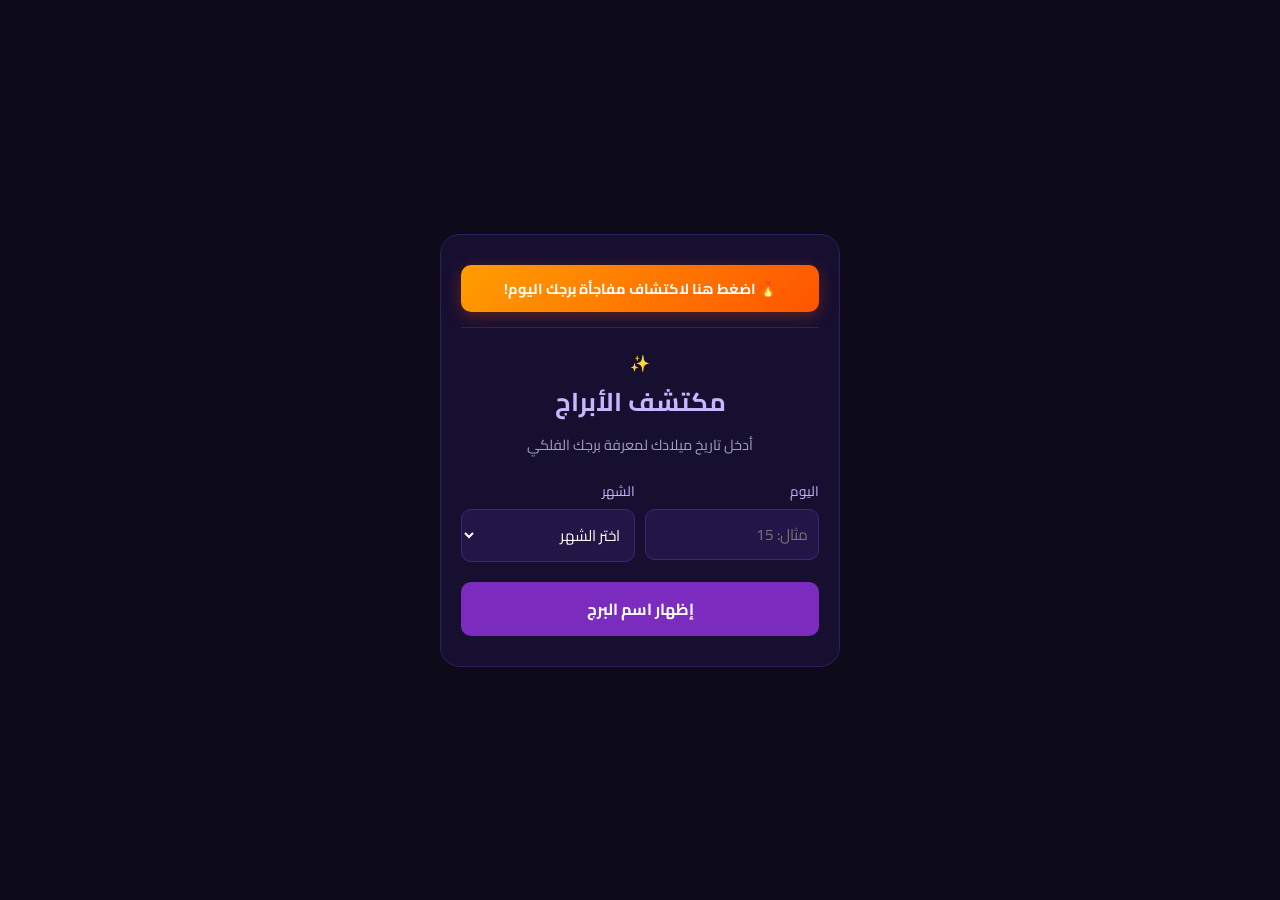
==== index.html @ 9021b190 "Update index.html" ====
<!<!DOCTYPE html>
<html lang="ar" dir="rtl">
<head>
  <meta charset="UTF-8">
  <meta name="desciption" content="موقع تفاعلي سريع ومجاني يساعدك على معرفة وكتشاف برجك الفلكي السري وحظك اليوم بناء على تاريخ ميلادك بكل سهوله.">
  <meta name="keywords" content="موقع الابراج , اكتشف الابراج ,معرفة برجي ,حاسبة الابراج,حظك اليوم">
  <title>مكتشف الأبراج الفلكية</title>
  <!-- Google Fonts: Cairo -->
  <link rel="preconnect" href="https://fonts.googleapis.com">
  <link rel="preconnect" href="https://fonts.gstatic.com" crossorigin>
  <link href="https://fonts.googleapis.com/css2?family=Cairo:wght@400;600;700;900&display=swap" rel="stylesheet">
   <link rel="stylesheet" href="ss.css">
  <meta name="google-site-verification" content="vy_nY-J9v_CKMRN4d7LdU4A03n3VwFKjVG_WofVzE-U" />
</head>
<body>
  <main class="main-card">
 <div class="top-banner-ad">
  <a href="حط_رابط_السمارت_لاينك_هنا" target="_blank" class="smartlink-banner">
        🔥 اضغط هنا لاكتشاف مفاجأة برجك اليوم!
      </a>
  </div>
    <div class="header">
      <div class="icon-header">✨</div>
      <h1>مكتشف الأبراج</h1>
      <p>أدخل تاريخ ميلادك لمعرفة برجك الفلكي</p>
    </div>

   
    <form id="zodiac-form" onsubmit="event.preventDefault(); getZodiacSign();">
      <div class="inputs-grid">
        <div class="input-group">
          <label for="day">اليوم</label>
          <input type="number" id="day" min="1" max="31" placeholder="مثال: 15" required>
        </div>

        <div class="input-group">
          <label for="month">الشهر</label>
          <select id="month" required>
            <option value="" disabled selected>اختر الشهر</option>
            <option value="1">1 - يناير (يناير)</option>
            <option value="2">2 - فبراير (شباط)</option>
            <option value="3">3 - مارس (آذار)</option>
            <option value="4">4 - أبريل (نيسان)</option>
            <option value="5">5 - مايو (أيار)</option>
            <option value="6">6 - يونيو (حزيران)</option>
            <option value="7">7 - يوليو (تموز)</option>
            <option value="8">8 - أغسطس (آب)</option>
            <option value="9">9 - سبتمبر (أيلول)</option>
            <option value="10">10 - أكتوبر (تشرين الأول)</option>
            <option value="11">11 - نوفمبر (تشرين الثاني)</option>
            <option value="12">12 - ديسمبر (كانون الأول)</option>
          </select>
        </div>
      </div>

      <button type="submit" class="submit-btn">
        <span>إظهار اسم البرج</span>
        <div class="btn-glow"></div>
      </button>
    </form>

    <div id="result-box" class="result-box hidden">
      <span class="result-label">برجك الفلكي هو</span>
      <div id="zodiac-name" class="zodiac-name">--</div>
    </div>
  </main>

  <script src="tt.js"></script>
</body>
</html>
---- ss.css ----
* {
  box-sizing: border-box;
  margin: 0;
  padding: 0;
  font-family: 'Cairo', sans-serif;
}

body {
  min-height: 100vh;
  background-color: #0d0a1a;
  display: flex;
  justify-content: center;
  align-items: center;
  padding: 20px;
  color: #fff;
}

.main-card {
  width: 100%;
  max-width: 400px;
  background: #170f30;
  border: 1px solid #2e1f5e;
  border-radius: 20px;
  padding: 30px 20px;
  text-align: center;
}

.header h1 {
  font-size: 1.6rem;
  margin-bottom: 5px;
  color: #c8b6ff;
}

.header p {
  color: #a0a0c0;
  font-size: 0.9rem;
  margin-bottom: 20px;
}

.inputs-grid {
  display: grid;
  grid-template-columns: 1fr 1fr;
  gap: 10px;
  margin-bottom: 20px;
}

.input-group {
  display: flex;
  flex-direction: column;
  text-align: right;
}

.input-group label {
  font-size: 0.85rem;
  color: #c8b6ff;
  margin-bottom: 5px;
}

.input-group input,
.input-group select {
  width: 100%;
  background: #231647;
  border: 1px solid #3d277a;
  border-radius: 10px;
  padding: 10px;
  color: #fff;
  font-size: 0.95rem;
  outline: none;
}

.input-group select option {
  background: #170f30;
}

.submit-btn {
  width: 100%;
  padding: 12px;
  border: none;
  border-radius: 10px;
  background: #7b2cbf;
  color: #fff;
  font-size: 1rem;
  font-weight: 700;
  cursor: pointer;
}

.submit-btn:hover {
  background: #9d4edd;
}

.result-box {
  margin-top: 20px;
  padding: 15px;
  background: #231647;
  border-radius: 12px;
  border: 1px solid #3d277a;
}

.result-box.hidden {
  display: none;
}

.result-label {
  display: block;
  font-size: 0.8rem;
  color: #a0a0c0;
  margin-bottom: 5px;
}

.zodiac-name {
  font-size: 1.8rem;
  font-weight: 700;
  color: #ff9e00;
}
/* تنسيق إعلان أعلى الصفحة */
.top-banner-ad {
  margin-bottom: 20px;
  padding-bottom: 15px;
  border-bottom: 1px solid rgba(255, 255, 255, 0.1);
}

.smartlink-banner {
  display: block;
  width: 100%;
  padding: 10px;
  background: linear-gradient(135deg, #ff9e00, #ff5400);
  color: #fff;
  text-align: center;
  text-decoration: none;
  font-size: 0.9rem;
  font-weight: 700;
  border-radius: 10px;
  box-shadow: 0 4px 15px rgba(255, 84, 0, 0.3);
  transition: transform 0.2s;
}

.smartlink-banner:hover {
  transform: translateY(-2px);
}
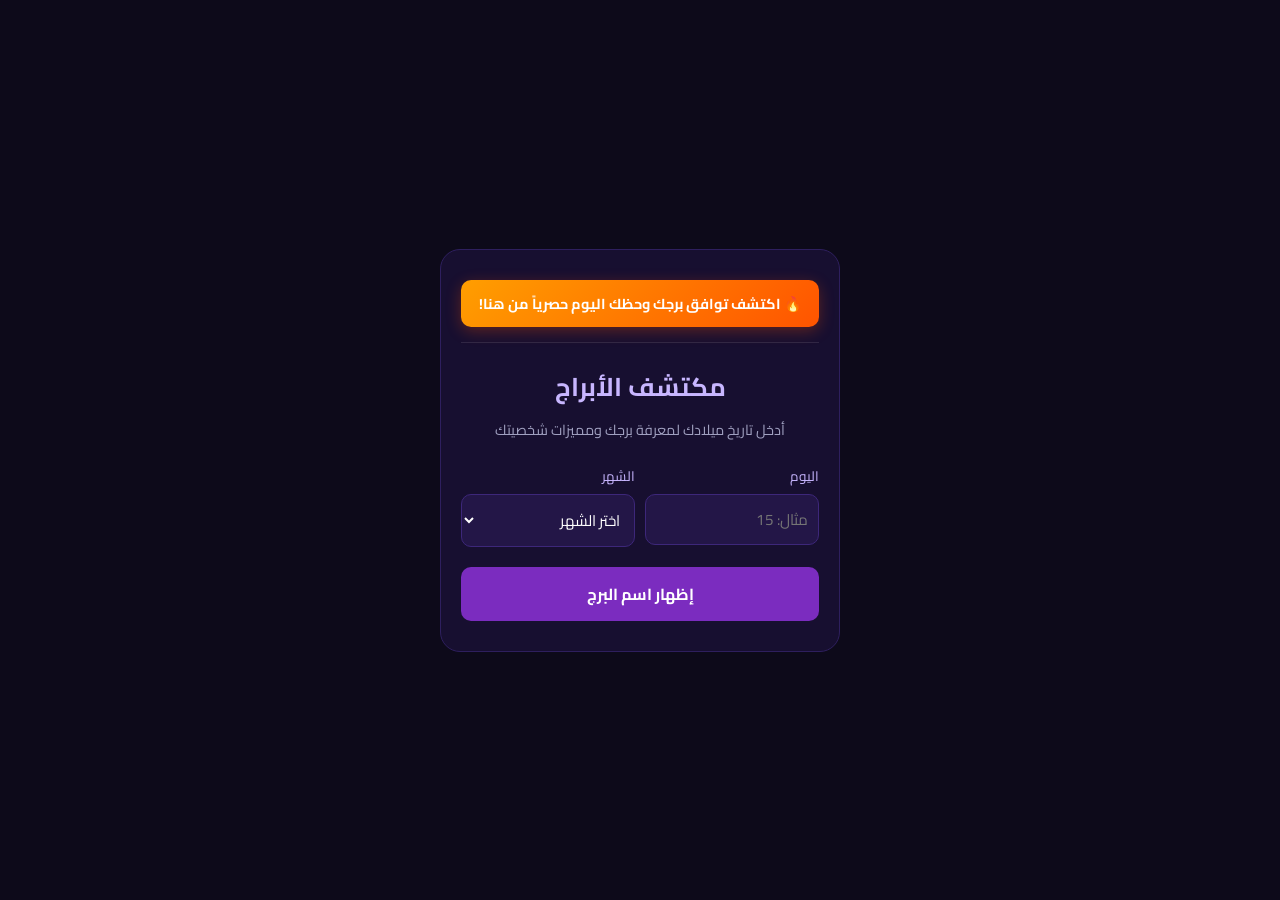
==== commit 1c9778d0: "Update index.html" ====
--- a/index.html
+++ b/index.html
@@ -1,31 +1,31 @@
-<!<!DOCTYPE html>
+<!DOCTYPE html>
 <html lang="ar" dir="rtl">
 <head>
   <meta charset="UTF-8">
   <meta name="desciption" content="موقع تفاعلي سريع ومجاني يساعدك على معرفة وكتشاف برجك الفلكي السري وحظك اليوم بناء على تاريخ ميلادك بكل سهوله.">
   <meta name="keywords" content="موقع الابراج , اكتشف الابراج ,معرفة برجي ,حاسبة الابراج,حظك اليوم">
   <title>مكتشف الأبراج الفلكية</title>
-  <!-- Google Fonts: Cairo -->
-  <link rel="preconnect" href="https://fonts.googleapis.com">
-  <link rel="preconnect" href="https://fonts.gstatic.com" crossorigin>
   <link href="https://fonts.googleapis.com/css2?family=Cairo:wght@400;600;700;900&display=swap" rel="stylesheet">
-   <link rel="stylesheet" href="ss.css">
-  <meta name="google-site-verification" content="vy_nY-J9v_CKMRN4d7LdU4A03n3VwFKjVG_WofVzE-U" />
+  <link rel="stylesheet" href="ss.css">
 </head>
 <body>
-  <main class="main-card">
- <div class="top-banner-ad">
-  <a href="حط_رابط_السمارت_لاينك_هنا" target="_blank" class="smartlink-banner">
-        🔥 اضغط هنا لاكتشاف مفاجأة برجك اليوم!
+
+  <div class="main-card">
+
+    <!-- إعلان أعلى الصفحة -->
+    <div class="top-banner-ad">
+      <a href="https://asiafilm.org/4/14c12dacb02728175aba552373078aa6" target="_blank" class="smartlink-banner">
+        🔥 اكتشف توافق برجك وحظك اليوم حصرياً من هنا!
       </a>
-  </div>
-    <div class="header">
-      <div class="icon-header">✨</div>
-      <h1>مكتشف الأبراج</h1>
-      <p>أدخل تاريخ ميلادك لمعرفة برجك الفلكي</p>
     </div>
 
-   
+    <!-- عنوان الصفحة -->
+    <div class="header">
+      <h1>مكتشف الأبراج</h1>
+      <p>أدخل تاريخ ميلادك لمعرفة برجك ومميزات شخصيتك</p>
+    </div>
+
+    <!-- نموذج الإدخال -->
     <form id="zodiac-form" onsubmit="event.preventDefault(); getZodiacSign();">
       <div class="inputs-grid">
         <div class="input-group">
@@ -37,40 +37,45 @@
           <label for="month">الشهر</label>
           <select id="month" required>
             <option value="" disabled selected>اختر الشهر</option>
-            <option value="1">1 - يناير (يناير)</option>
-            <option value="2">2 - فبراير (شباط)</option>
-            <option value="3">3 - مارس (آذار)</option>
-            <option value="4">4 - أبريل (نيسان)</option>
-            <option value="5">5 - مايو (أيار)</option>
-            <option value="6">6 - يونيو (حزيران)</option>
-            <option value="7">7 - يوليو (تموز)</option>
-            <option value="8">8 - أغسطس (آب)</option>
-            <option value="9">9 - سبتمبر (أيلول)</option>
-            <option value="10">10 - أكتوبر (تشرين الأول)</option>
-            <option value="11">11 - نوفمبر (تشرين الثاني)</option>
-            <option value="12">12 - ديسمبر (كانون الأول)</option>
+            <option value="1">يناير</option>
+            <option value="2">فبراير</option>
+            <option value="3">مارس</option>
+            <option value="4">أبريل</option>
+            <option value="5">مايو</option>
+            <option value="6">يونيو</option>
+            <option value="7">يوليو</option>
+            <option value="8">أغسطس</option>
+            <option value="9">سبتمبر</option>
+            <option value="10">أكتوبر</option>
+            <option value="11">نوفمبر</option>
+            <option value="12">ديسمبر</option>
           </select>
         </div>
       </div>
 
-      <button type="submit" class="submit-btn">
-        <span>إظهار اسم البرج</span>
-        <div class="btn-glow"></div>
-      </button>
+      <button type="submit" class="submit-btn">إظهار اسم البرج</button>
     </form>
 
+    <!-- مربع النتيجة ومميزات البرج وأزرار المشاركة -->
     <div id="result-box" class="result-box hidden">
       <span class="result-label">برجك الفلكي هو</span>
       <div id="zodiac-name" class="zodiac-name">--</div>
+      
+      <!-- مميزات البرج -->
+      <p id="zodiac-traits" class="zodiac-traits"></p>
+
+      <div class="share-container">
+        <div class="share-title">مشاركة البرج مع أصدقائك:</div>
+        <div class="share-buttons">
+          <button type="button" onclick="shareWhatsApp()" class="share-btn whatsapp">واتساب</button>
+          <button type="button" onclick="shareFacebook()" class="share-btn facebook">فيسبوك</button>
+          <button type="button" onclick="copyInstagramText()" class="share-btn instagram">إنستغرام</button>
+        </div>
+      </div>
     </div>
-  </main>
+
+  </div>
 
   <script src="tt.js"></script>
 </body>
 </html>
-  
-  
-
-
-
-   
--- a/ss.css
+++ b/ss.css
@@ -137,3 +137,13 @@
 .smartlink-banner:hover {
   transform: translateY(-2px);
 }
+.zodiac-traits {
+  font-size: 0.9rem;
+  color: #d0c8ff;
+  background: #170f30;
+  padding: 10px;
+  border-radius: 8px;
+  margin-bottom: 15px;
+  line-height: 1.6;
+  text-align: right;
+}
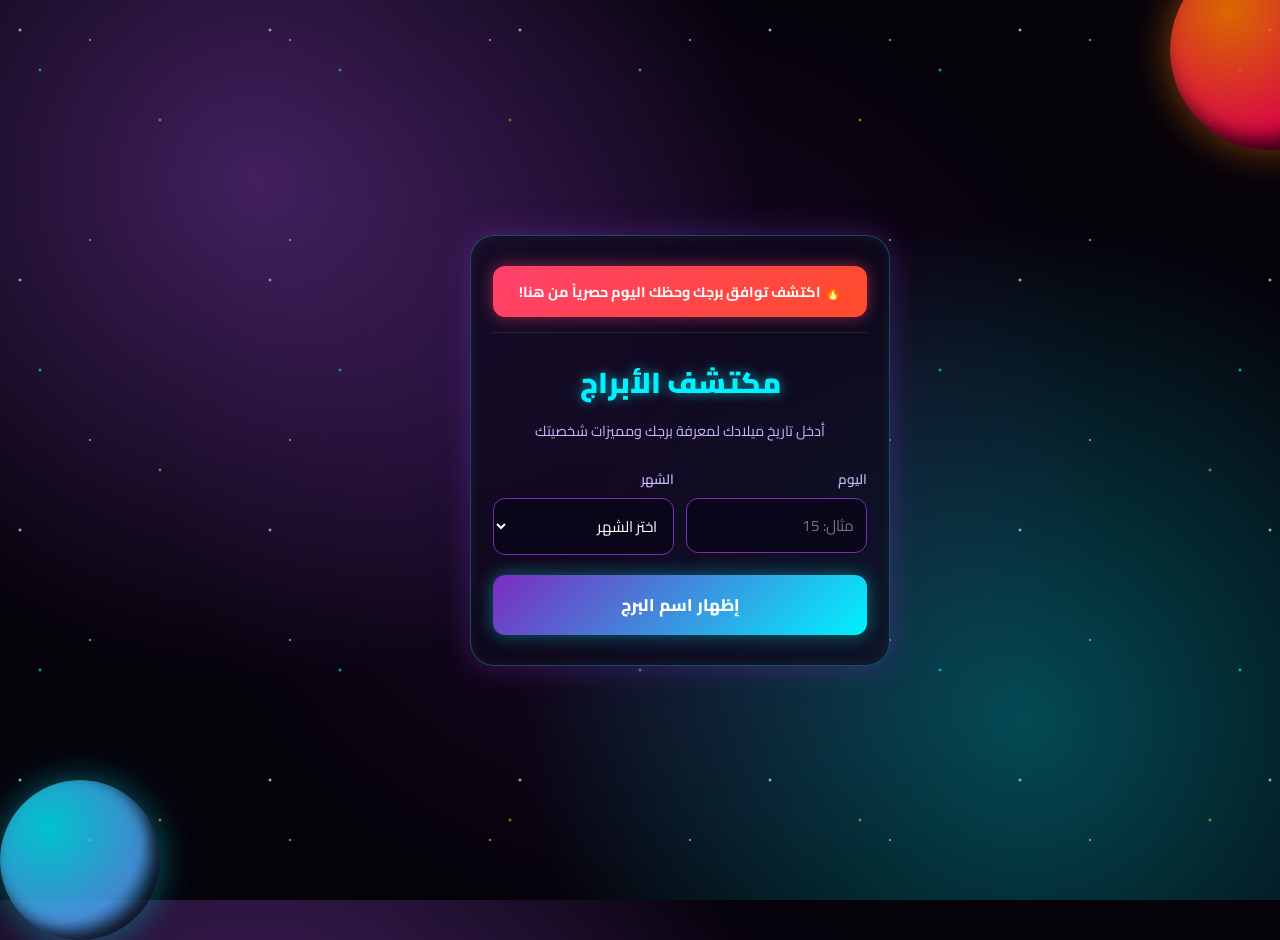
==== commit 21f68a43: "Update index.html" ====
--- a/index.html
+++ b/index.html
@@ -14,7 +14,7 @@
 
     <!-- إعلان أعلى الصفحة -->
     <div class="top-banner-ad">
-      <a href="https://asiafilm.org/4/14c12dacb02728175aba552373078aa6" target="_blank" class="smartlink-banner">
+      <a href="https://auctionr.org/4/6d0fd74b8616c94d0ea4507c8256487b" target="_blank" class="smartlink-banner">
         🔥 اكتشف توافق برجك وحظك اليوم حصرياً من هنا!
       </a>
     </div>
--- a/ss.css
+++ b/ss.css
@@ -7,40 +7,125 @@
 
 body {
   min-height: 100vh;
-  background-color: #0d0a1a;
   display: flex;
   justify-content: center;
   align-items: center;
   padding: 20px;
   color: #fff;
+  position: relative;
+  overflow-x: hidden;
+
+  /* خلفية الفضاء والمجرة */
+  background: 
+    /* سديم ومجرة أرجوانية وزرقاء متدرجة */
+    radial-gradient(circle at 20% 20%, rgba(157, 78, 221, 0.4) 0%, transparent 40%),
+    radial-gradient(circle at 80% 80%, rgba(0, 242, 254, 0.3) 0%, transparent 40%),
+    radial-gradient(circle at 50% 50%, rgba(123, 44, 191, 0.2) 0%, transparent 60%),
+    /* خلفية نجوم دقيقة */
+    radial-gradient(2px 2px at 20px 30px, #fff, rgba(0,0,0,0)),
+    radial-gradient(2px 2px at 40px 70px, #00f2fe, rgba(0,0,0,0)),
+    radial-gradient(1.5px 1.5px at 90px 40px, #fff, rgba(0,0,0,0)),
+    radial-gradient(2px 2px at 160px 120px, #ff9e00, rgba(0,0,0,0)),
+    radial-gradient(1.5px 1.5px at 230px 190px, #fff, rgba(0,0,0,0)),
+    radial-gradient(2px 2px at 300px 80px, #00f2fe, rgba(0,0,0,0)),
+    #05020a;
+  background-size: 100% 100%, 100% 100%, 100% 100%, 250px 250px, 300px 300px, 200px 200px, 350px 350px, 180px 180px, 280px 280px;
+}
+
+/* 🪐 كوكب مشع في الزاوية العلوية */
+body::before {
+  content: '';
+  position: absolute;
+  top: -50px;
+  right: -50px;
+  width: 200px;
+  height: 200px;
+  border-radius: 50%;
+  background: radial-gradient(circle at 30% 30%, #ff7b00, #ff0055 70%, #2b0036);
+  box-shadow: 
+    0 0 40px rgba(255, 123, 0, 0.6),
+    inset -10px -10px 20px rgba(0, 0, 0, 0.8);
+  opacity: 0.85;
+  pointer-events: none;
+}
+
+/* 🪐 كوكب مع حلقات في الزاوية السفلية */
+body::after {
+  content: '';
+  position: absolute;
+  bottom: -40px;
+  left: -40px;
+  width: 160px;
+  height: 160px;
+  border-radius: 50%;
+  background: radial-gradient(circle at 30% 30%, #00f2fe, #4facfe 60%, #0b132b);
+  box-shadow: 
+    0 0 35px rgba(0, 242, 254, 0.5),
+    inset -8px -8px 15px rgba(0, 0, 0, 0.8);
+  opacity: 0.8;
+  pointer-events: none;
 }
 
 .main-card {
-  width: 100%;
-  max-width: 400px;
-  background: #170f30;
-  border: 1px solid #2e1f5e;
-  border-radius: 20px;
-  padding: 30px 20px;
+  position: relative;
+  z-index: 10;
+  width: 100%;
+  max-width: 420px;
+  background: rgba(15, 10, 30, 0.75);
+  border: 1px solid rgba(0, 242, 254, 0.3);
+  border-radius: 24px;
+  padding: 30px 22px;
   text-align: center;
+  box-shadow: 0 0 30px rgba(123, 44, 191, 0.4), inset 0 0 15px rgba(255, 255, 255, 0.05);
+  backdrop-filter: blur(16px);
+  -webkit-backdrop-filter: blur(16px);
+}
+
+/* تنسيق إعلان أعلى الصفحة */
+.top-banner-ad {
+  margin-bottom: 22px;
+  padding-bottom: 15px;
+  border-bottom: 1px solid rgba(255, 255, 255, 0.1);
+}
+
+.smartlink-banner {
+  display: block;
+  width: 100%;
+  padding: 12px;
+  background: linear-gradient(135deg, #ff416c, #ff4b2b);
+  color: #fff;
+  text-align: center;
+  text-decoration: none;
+  font-size: 0.9rem;
+  font-weight: 700;
+  border-radius: 12px;
+  box-shadow: 0 0 15px rgba(255, 65, 108, 0.5);
+  transition: transform 0.2s, box-shadow 0.2s;
+}
+
+.smartlink-banner:hover {
+  transform: translateY(-2px);
+  box-shadow: 0 0 22px rgba(255, 65, 108, 0.8);
 }
 
 .header h1 {
-  font-size: 1.6rem;
-  margin-bottom: 5px;
-  color: #c8b6ff;
+  font-size: 1.8rem;
+  margin-bottom: 8px;
+  color: #00f2fe;
+  font-weight: 900;
+  text-shadow: 0 0 12px rgba(0, 242, 254, 0.6);
 }
 
 .header p {
-  color: #a0a0c0;
+  color: #c8b6ff;
   font-size: 0.9rem;
-  margin-bottom: 20px;
+  margin-bottom: 22px;
 }
 
 .inputs-grid {
   display: grid;
   grid-template-columns: 1fr 1fr;
-  gap: 10px;
+  gap: 12px;
   margin-bottom: 20px;
 }
 
@@ -53,97 +138,133 @@
 .input-group label {
   font-size: 0.85rem;
   color: #c8b6ff;
-  margin-bottom: 5px;
+  margin-bottom: 6px;
+  font-weight: 600;
 }
 
 .input-group input,
 .input-group select {
   width: 100%;
-  background: #231647;
-  border: 1px solid #3d277a;
-  border-radius: 10px;
-  padding: 10px;
+  background: rgba(10, 5, 25, 0.8);
+  border: 1px solid #7b2cbf;
+  border-radius: 12px;
+  padding: 12px;
   color: #fff;
   font-size: 0.95rem;
   outline: none;
+  transition: border-color 0.2s, box-shadow 0.2s;
+}
+
+.input-group input:focus,
+.input-group select:focus {
+  border-color: #00f2fe;
+  box-shadow: 0 0 10px rgba(0, 242, 254, 0.5);
 }
 
 .input-group select option {
-  background: #170f30;
+  background: #0d061f;
 }
 
 .submit-btn {
   width: 100%;
+  padding: 14px;
+  border: none;
+  border-radius: 12px;
+  background: linear-gradient(135deg, #7b2cbf, #00f2fe);
+  color: #fff;
+  font-size: 1.05rem;
+  font-weight: 800;
+  cursor: pointer;
+  box-shadow: 0 0 18px rgba(0, 242, 254, 0.4);
+  transition: transform 0.2s, box-shadow 0.2s;
+}
+
+.submit-btn:hover {
+  transform: translateY(-2px);
+  box-shadow: 0 0 25px rgba(0, 242, 254, 0.7);
+}
+
+.result-box {
+  margin-top: 22px;
+  padding: 18px;
+  background: rgba(10, 5, 25, 0.85);
+  border-radius: 16px;
+  border: 1px solid rgba(0, 242, 254, 0.4);
+  box-shadow: 0 0 15px rgba(0, 242, 254, 0.2);
+  animation: fadeIn 0.4s ease-in-out;
+}
+
+.result-box.hidden {
+  display: none;
+}
+
+.result-label {
+  display: block;
+  font-size: 0.85rem;
+  color: #c8b6ff;
+  margin-bottom: 5px;
+}
+
+.zodiac-name {
+  font-size: 2rem;
+  font-weight: 900;
+  color: #ff9e00;
+  margin-bottom: 12px;
+  text-shadow: 0 0 15px rgba(255, 158, 0, 0.6);
+}
+
+/* تنسيق مميزات البرج */
+.zodiac-traits {
+  font-size: 0.9rem;
+  color: #e2e8f0;
+  background: rgba(25, 15, 45, 0.9);
   padding: 12px;
+  border-radius: 10px;
+  border-right: 4px solid #00f2fe;
+  margin-bottom: 18px;
+  line-height: 1.6;
+  text-align: right;
+}
+
+.share-container {
+  margin-top: 15px;
+  padding-top: 12px;
+  border-top: 1px solid rgba(255, 255, 255, 0.1);
+}
+
+.share-title {
+  font-size: 0.8rem;
+  color: #c8b6ff;
+  margin-bottom: 8px;
+}
+
+.share-buttons {
+  display: flex;
+  gap: 8px;
+  justify-content: center;
+}
+
+.share-btn {
+  padding: 8px 12px;
   border: none;
-  border-radius: 10px;
-  background: #7b2cbf;
-  color: #fff;
-  font-size: 1rem;
+  border-radius: 8px;
+  color: #fff;
+  font-size: 0.85rem;
   font-weight: 700;
   cursor: pointer;
-}
-
-.submit-btn:hover {
-  background: #9d4edd;
-}
-
-.result-box {
-  margin-top: 20px;
-  padding: 15px;
-  background: #231647;
-  border-radius: 12px;
-  border: 1px solid #3d277a;
-}
-
-.result-box.hidden {
-  display: none;
-}
-
-.result-label {
-  display: block;
-  font-size: 0.8rem;
-  color: #a0a0c0;
-  margin-bottom: 5px;
-}
-
-.zodiac-name {
-  font-size: 1.8rem;
-  font-weight: 700;
-  color: #ff9e00;
-}
-/* تنسيق إعلان أعلى الصفحة */
-.top-banner-ad {
-  margin-bottom: 20px;
-  padding-bottom: 15px;
-  border-bottom: 1px solid rgba(255, 255, 255, 0.1);
-}
-
-.smartlink-banner {
-  display: block;
-  width: 100%;
-  padding: 10px;
-  background: linear-gradient(135deg, #ff9e00, #ff5400);
-  color: #fff;
-  text-align: center;
-  text-decoration: none;
-  font-size: 0.9rem;
-  font-weight: 700;
-  border-radius: 10px;
-  box-shadow: 0 4px 15px rgba(255, 84, 0, 0.3);
-  transition: transform 0.2s;
-}
-
-.smartlink-banner:hover {
-  transform: translateY(-2px);
-}
-.zodiac-traits {
-  font-size: 0.9rem;
-  color: #d0c8ff;
-  background: #170f30;
-  padding: 10px;
-  border-radius: 8px;
-  margin-bottom: 15px;
-  line-height: 1.6;
-  text-align: right;
-}
+  transition: opacity 0.2s, transform 0.1s;
+}
+
+.share-btn:hover {
+  opacity: 0.9;
+  transform: translateY(-1px);
+}
+
+.share-btn.whatsapp { background-color: #25D366; box-shadow: 0 0 10px rgba(37, 211, 102, 0.4); }
+.share-btn.facebook { background-color: #1877F2; box-shadow: 0 0 10px rgba(24, 119, 242, 0.4); }
+.share-btn.instagram { background: linear-gradient(45deg, #f09433, #e6683c, #dc2743, #cc2366, #bc1888); box-shadow: 0 0 10px rgba(220, 39, 67, 0.4); }
+
+@keyframes fadeIn {
+  from { opacity: 0; transform: translateY(10px); }
+  to { opacity: 1; transform: translateY(0); }
+}
